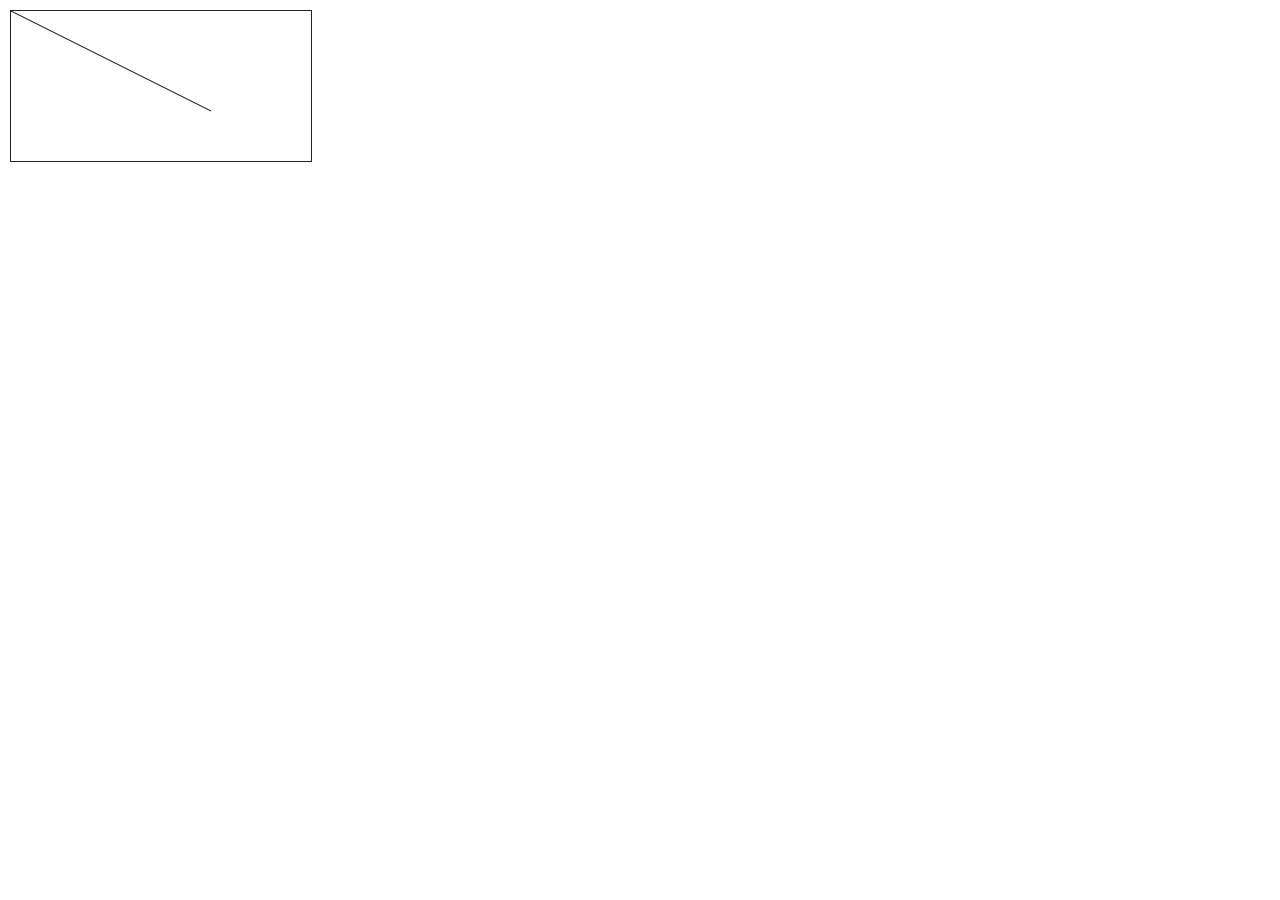
==== tema-curs3.html @ 54dfe5dc "pregatire tema 3" ====
<!DOCTYPE html>
<html>

<head>
    <title>SV Homeworks</title>
    <link rel="stylesheet" href="https://stackpath.bootstrapcdn.com/bootstrap/4.4.1/css/bootstrap.min.css">
    <link rel="stylesheet" href="css/style.css">
</head>

<body>
    <canvas id="canvas"></canvas>
    <script src="js/jquery.min.js"></script>
    <script src="js/tema3.js"></script>
</body>

</html>
---- css/style.css ----
p {
    padding: 0px;
    margin: 0px;
}
h5 {
    padding:10px;
}
.card {
    width: 45vh;
    margin: 10px;
}
.card-body{
    padding: 18px;
    align-self: center;
}
.div-filme{
    width: 30vh;
    margin:10px;
}
.title{
    padding:10px;
}
.my-container{
    padding:10px;
}

#canvas{
    border: 1px solid;
    margin: 10px;
}
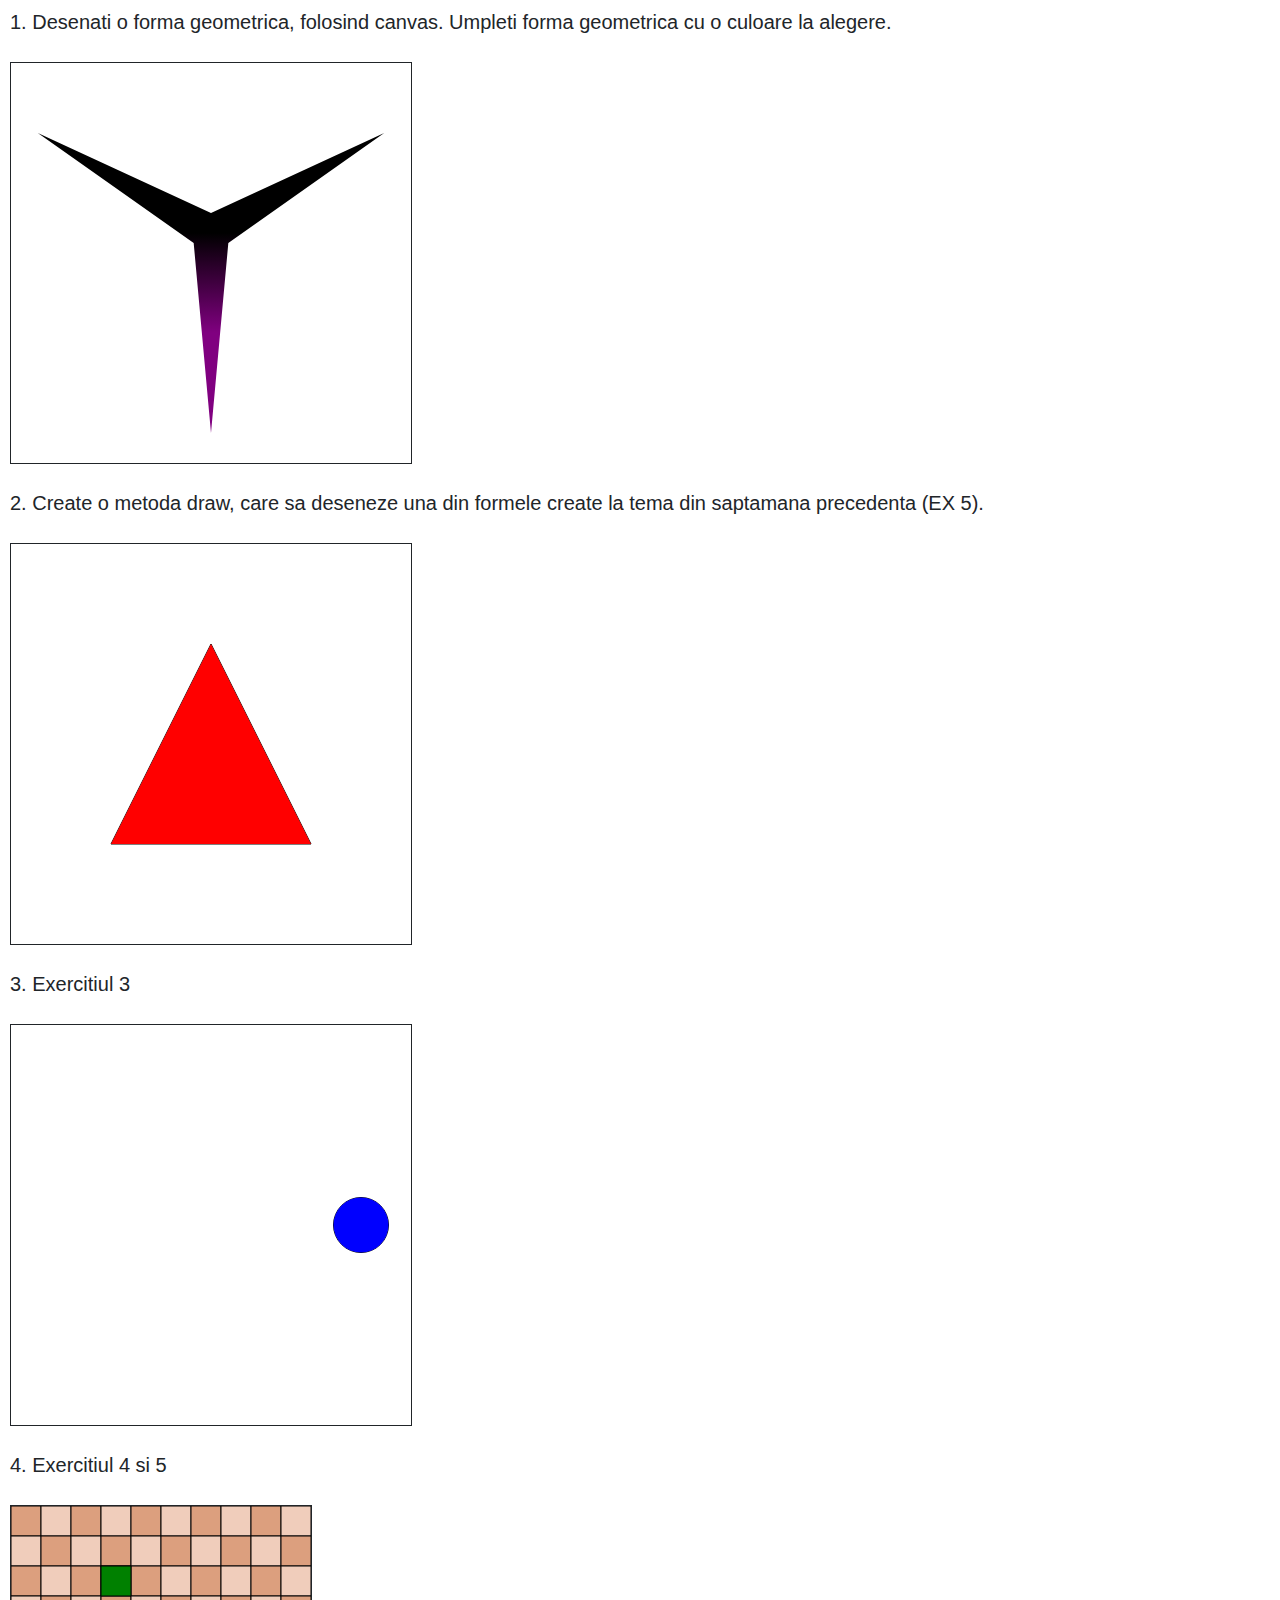
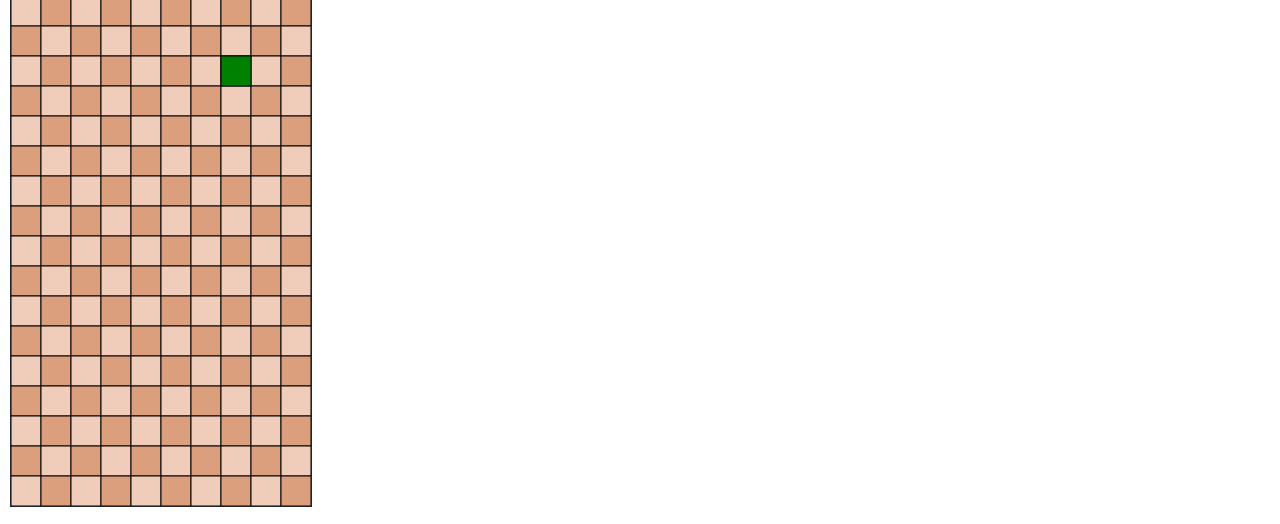
==== commit 637f09f2: "Tema 3 rezolvata" ====
--- a/tema-curs3.html
+++ b/tema-curs3.html
@@ -8,8 +8,24 @@
 </head>
 
 <body>
-    <canvas id="canvas"></canvas>
+
+    <div id="playground">
+        <h5>1. Desenati o forma geometrica, folosind canvas. Umpleti forma geometrica cu o culoare la alegere.</h5>
+        <canvas id="ex1" width="400" height="400"></canvas>
+        <h5>2. Create o metoda draw, care sa deseneze una din formele create la tema din saptamana precedenta (EX 5).
+        </h5>
+        <canvas id="ex2" width="400" height="400"></canvas>
+        <h5>3. Exercitiul 3</h5>
+        <canvas id="ex3" width="400" height="400"></canvas>
+        <h5>4. Exercitiul 4 si 5</h5>
+        <canvas id="ex4" width="300px" height="600px" style="border: 1px solid;"></canvas>
+    </div>
     <script src="js/jquery.min.js"></script>
+    <script src="js/classes/square.js"></script>
+    <script src="js/classes/cell.js"></script>
+    <script src="js/classes/circle.js"></script>
+    <script src="js/classes/punct.js"></script>
+    <script src="js/classes/shape.js"></script>
     <script src="js/tema3.js"></script>
 </body>
 
--- a/css/style.css
+++ b/css/style.css
@@ -24,7 +24,12 @@
     padding:10px;
 }
 
-#canvas{
+canvas{
     border: 1px solid;
     margin: 10px;
+  
+}
+
+body{
+    margin: 0;
 }